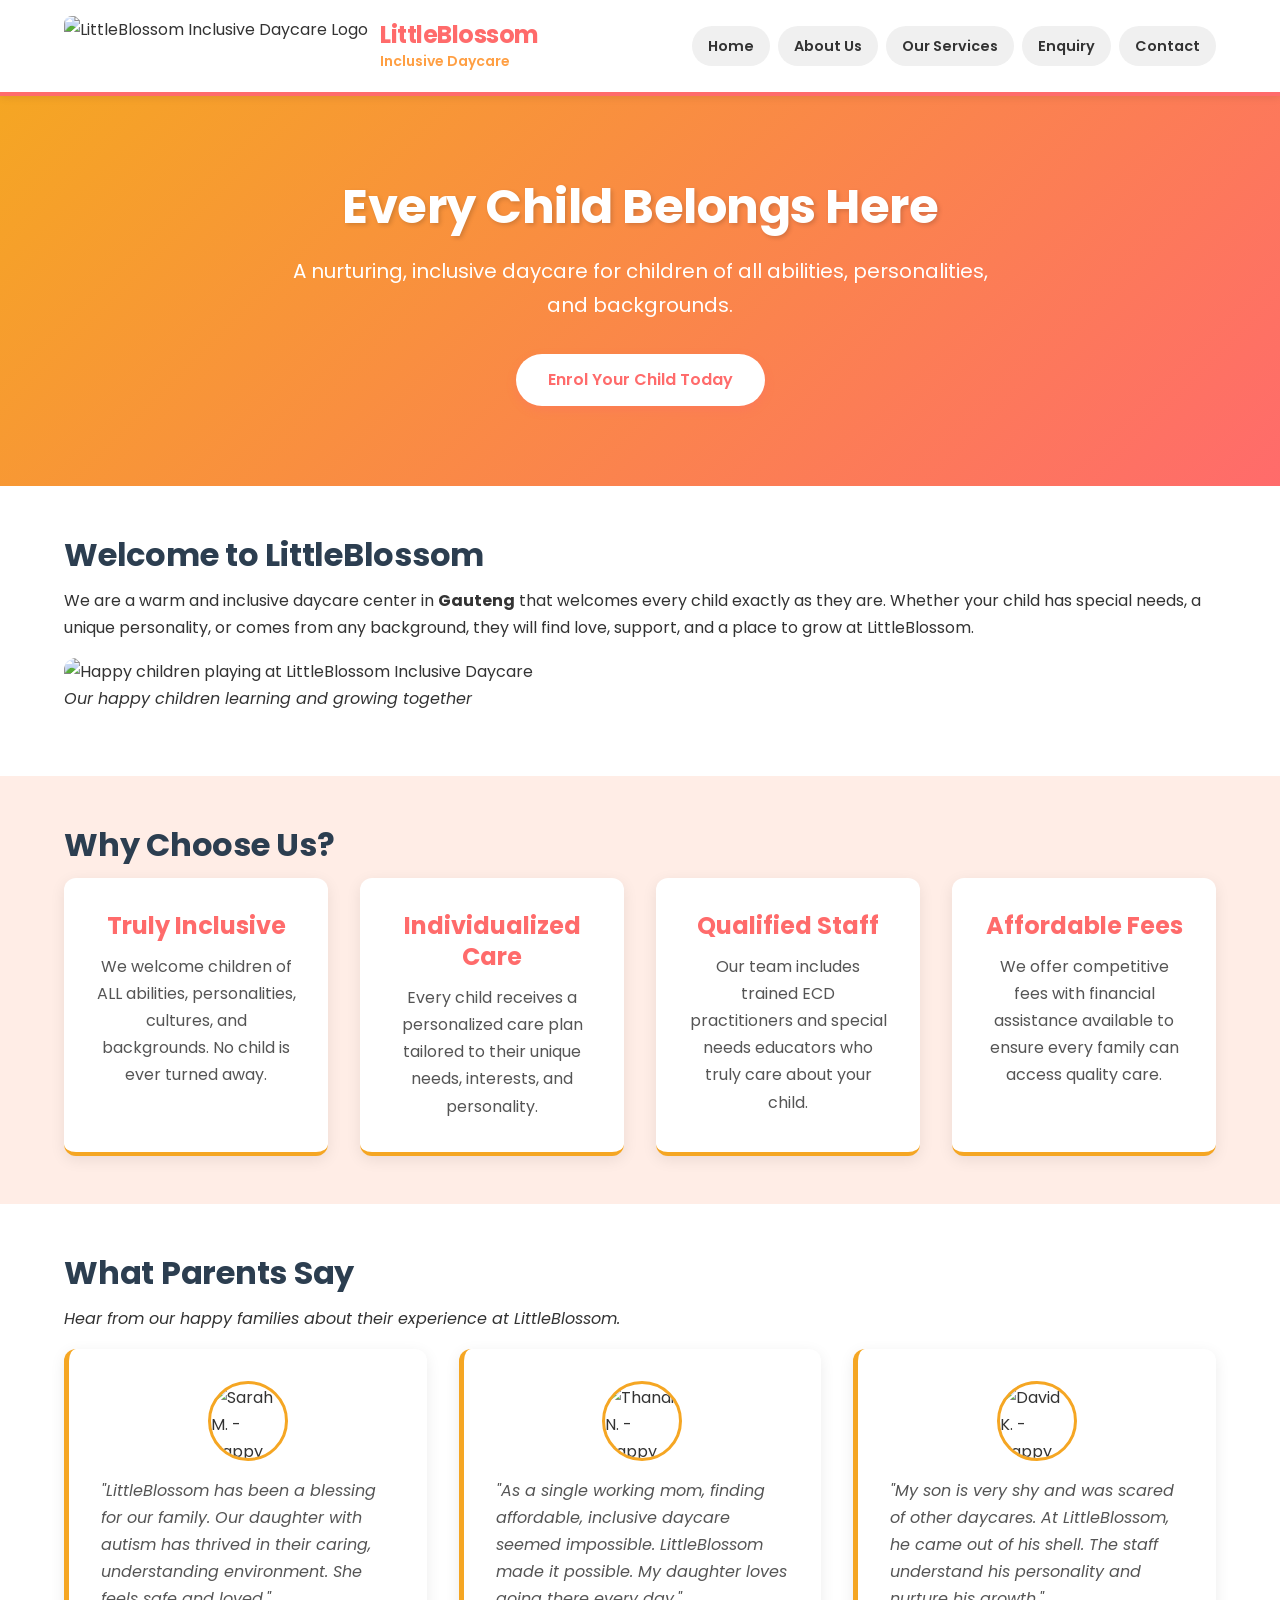
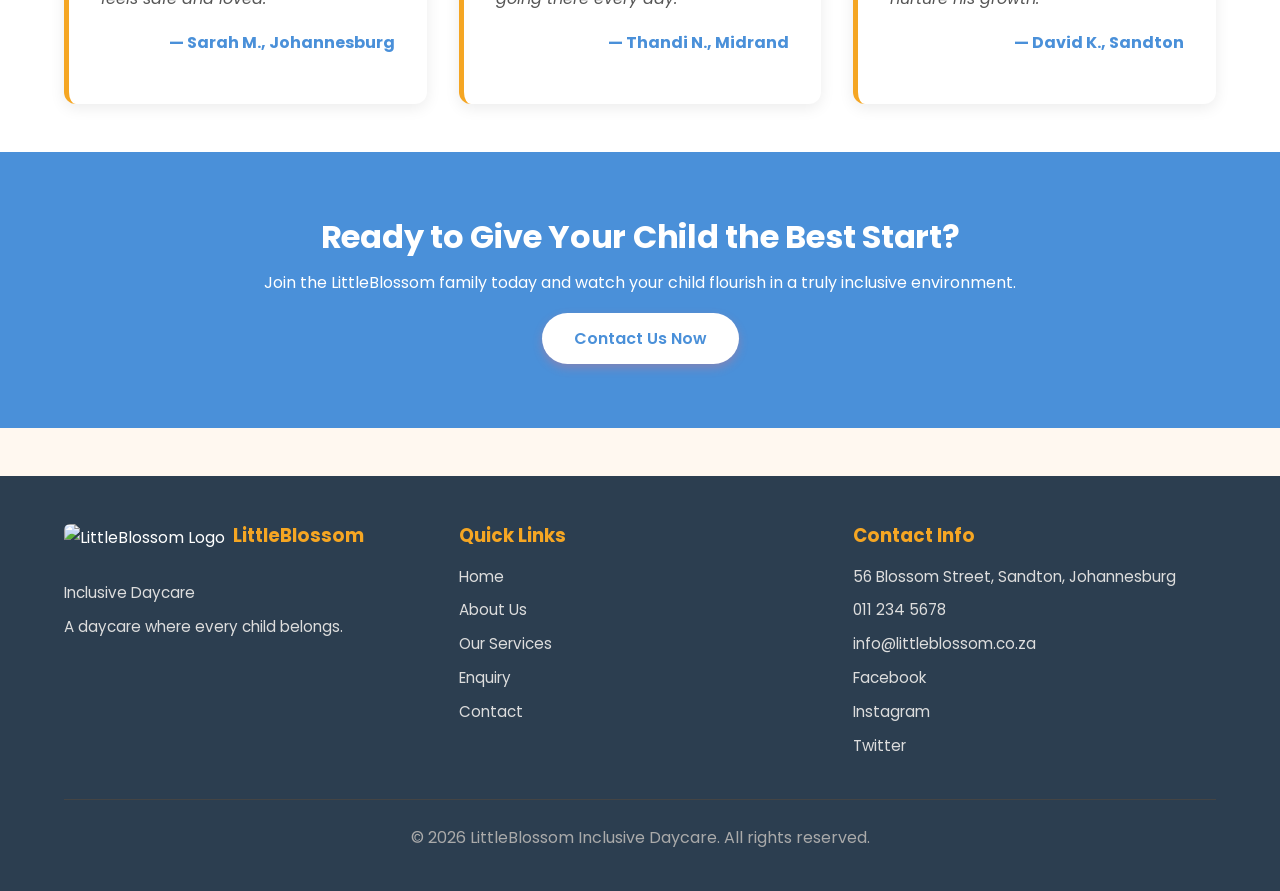
==== index.html @ a5750804 "Create index.html Part 2: Rewrote index.html with semantic HTML and linked stylesheet" ====
<!DOCTYPE html>
<html lang="en">
<head>
    <meta charset="UTF-8">
    <meta name="viewport" content="width=device-width, initial-scale=1.0">
    <meta name="description" content="LittleBlossom Inclusive Daycare - A nurturing, inclusive daycare for children of all abilities, personalities, and backgrounds in Gauteng.">
    <meta name="keywords" content="daycare, inclusive daycare, childcare, special needs daycare, Gauteng, Sandton">
    <meta name="author" content="Precious Tebogo Mokgobu">
    <title>LittleBlossom Inclusive Daycare - Home</title>
    
    <!-- Google Fonts: Poppins and Open Sans -->
    <link rel="preconnect" href="https://fonts.googleapis.com">
    <link rel="preconnect" href="https://fonts.gstatic.com" crossorigin>
    <link href="https://fonts.googleapis.com/css2?family=Poppins:wght@300;400;600;700&family=Open+Sans:wght@400;600&display=swap" rel="stylesheet">
    
    <!-- External Stylesheet -->
    <link rel="stylesheet" href="css/style.css">
</head>
<body>

    <!-- ========================================== -->
    <!-- HEADER SECTION - Logo and Navigation -->
    <!-- ========================================== -->
    <header>
        <div class="container header-content">
            
            <!-- Logo with image and text -->
            <div class="logo">
                <img src="images/logo.jpeg" alt="LittleBlossom Inclusive Daycare Logo">
                <div class="logo-text">
                    <h1>LittleBlossom</h1>
                    <p>Inclusive Daycare</p>
                </div>
            </div>
            
            <!-- Navigation Menu - Links to all 5 pages -->
            <nav>
                <a href="index.html">Home</a>
                <a href="about.html">About Us</a>
                <a href="services.html">Our Services</a>
                <a href="enquiry.html">Enquiry</a>
                <a href="contact.html">Contact</a>
            </nav>
            
        </div>
    </header>

    <!-- ========================================== -->
    <!-- MAIN CONTENT -->
    <!-- ========================================== -->
    <main>

        <!-- ========================================== -->
        <!-- HERO SECTION - Welcome banner -->
        <!-- ========================================== -->
        <section class="hero">
            <div class="container">
                <h1>Every Child Belongs Here</h1>
                <p>A nurturing, inclusive daycare for children of all abilities, personalities, and backgrounds.</p>
                <a href="enquiry.html" class="btn">Enrol Your Child Today</a>
            </div>
        </section>

        <!-- ========================================== -->
        <!-- WELCOME SECTION -->
        <!-- ========================================== -->
        <section class="section-light">
            <div class="container">
                <h2>Welcome to LittleBlossom</h2>
                <p>We are a warm and inclusive daycare center in <strong>Gauteng</strong> that welcomes every child exactly as they are. Whether your child has special needs, a unique personality, or comes from any background, they will find love, support, and a place to grow at LittleBlossom.</p>
                
                <!-- Responsive image with srcset and sizes -->
                <img 
                    src="images/south-africa-cape-town-teachers-and-children-in-day-care-facility-DJ79HJ.jpg"
                    srcset="images/south-africa-cape-town-teachers-and-children-in-day-care-facility-DJ79HJ.jpg 1200w,
                            images/south-africa-cape-town-teachers-and-children-in-day-care-facility-DJ79HJ.jpg 800w,
                            images/south-africa-cape-town-teachers-and-children-in-day-care-facility-DJ79HJ.jpg 400w"
                    sizes="(max-width: 600px) 100vw, (max-width: 992px) 80vw, 1200px"
                    alt="Happy children playing at LittleBlossom Inclusive Daycare"
                    style="border-radius: 12px; margin-top: 1rem;">
                <p><em>Our happy children learning and growing together</em></p>
            </div>
        </section>

        <!-- ========================================== -->
        <!-- WHY CHOOSE US - Features Grid -->
        <!-- ========================================== -->
        <section class="section-dark">
            <div class="container">
                <h2>Why Choose Us?</h2>
                
                <div class="grid-4-col">
                    
                    <div class="card">
                        <h3>Truly Inclusive</h3>
                        <p>We welcome children of ALL abilities, personalities, cultures, and backgrounds. No child is ever turned away.</p>
                    </div>
                    
                    <div class="card">
                        <h3>Individualized Care</h3>
                        <p>Every child receives a personalized care plan tailored to their unique needs, interests, and personality.</p>
                    </div>
                    
                    <div class="card">
                        <h3>Qualified Staff</h3>
                        <p>Our team includes trained ECD practitioners and special needs educators who truly care about your child.</p>
                    </div>
                    
                    <div class="card">
                        <h3>Affordable Fees</h3>
                        <p>We offer competitive fees with financial assistance available to ensure every family can access quality care.</p>
                    </div>
                    
                </div>
            </div>
        </section>

        <!-- ========================================== -->
        <!-- TESTIMONIALS SECTION -->
        <!-- ========================================== -->
        <section class="section-light">
            <div class="container">
                <h2>What Parents Say</h2>
                <p><em>Hear from our happy families about their experience at LittleBlossom.</em></p>
                
                <div class="grid-3-col">
                    
                    <!-- Testimonial 1 -->
                    <div class="testimonial-card">
                        <img src="images/parent1.jpg" alt="Sarah M. - Happy parent at LittleBlossom Daycare">
                        <blockquote>"LittleBlossom has been a blessing for our family. Our daughter with autism has thrived in their caring, understanding environment. She feels safe and loved."</blockquote>
                        <p class="parent-name">— Sarah M., Johannesburg</p>
                    </div>
                    
                    <!-- Testimonial 2 -->
                    <div class="testimonial-card">
                        <img src="images/parent2.jpg" alt="Thandi N. - Happy parent at LittleBlossom Daycare">
                        <blockquote>"As a single working mom, finding affordable, inclusive daycare seemed impossible. LittleBlossom made it possible. My daughter loves going there every day."</blockquote>
                        <p class="parent-name">— Thandi N., Midrand</p>
                    </div>
                    
                    <!-- Testimonial 3 -->
                    <div class="testimonial-card">
                        <img src="images/parent3.webp" alt="David K. - Happy parent at LittleBlossom Daycare">
                        <blockquote>"My son is very shy and was scared of other daycares. At LittleBlossom, he came out of his shell. The staff understand his personality and nurture his growth."</blockquote>
                        <p class="parent-name">— David K., Sandton</p>
                    </div>
                    
                </div>
            </div>
        </section>

        <!-- ========================================== -->
        <!-- CALL TO ACTION SECTION -->
        <!-- ========================================== -->
        <section class="section-banner">
            <div class="container">
                <h2>Ready to Give Your Child the Best Start?</h2>
                <p>Join the LittleBlossom family today and watch your child flourish in a truly inclusive environment.</p>
                <a href="enquiry.html" class="btn" style="background-color: #FFFFFF; color: #4A90D9;">Contact Us Now</a>
            </div>
        </section>

    </main>

    <!-- ========================================== -->
    <!-- FOOTER SECTION -->
    <!-- ========================================== -->
    <footer>
        <div class="container">
            
            <div class="footer-content">
                
                <!-- Footer Column 1: About -->
                <div class="footer-section">
                    <div class="footer-logo">
                        <img src="images/logo.jpeg" alt="LittleBlossom Logo">
                        <h3>LittleBlossom</h3>
                    </div>
                    <p>Inclusive Daycare</p>
                    <p>A daycare where every child belongs.</p>
                </div>
                
                <!-- Footer Column 2: Quick Links -->
                <div class="footer-section">
                    <h3>Quick Links</h3>
                    <a href="index.html">Home</a>
                    <a href="about.html">About Us</a>
                    <a href="services.html">Our Services</a>
                    <a href="enquiry.html">Enquiry</a>
                    <a href="contact.html">Contact</a>
                </div>
                
                <!-- Footer Column 3: Contact Info -->
                <div class="footer-section">
                    <h3>Contact Info</h3>
                    <p>56 Blossom Street, Sandton, Johannesburg</p>
                    <p>011 234 5678</p>
                    <p>info@littleblossom.co.za</p>
                    <a href="#">Facebook</a>
                    <a href="#">Instagram</a>
                    <a href="#">Twitter</a>
                </div>
                
            </div>
            
            <!-- Footer bottom copyright -->
            <div class="footer-bottom">
                <p>&copy; 2026 LittleBlossom Inclusive Daycare. All rights reserved.</p>
            </div>
            
        </div>
    </footer>

</body>
</html>
---- css/style.css ----
/* ==========================================================================
   LITTLEBLOSSOM INCLUSIVE DAYCARE - MAIN STYLESHEET
   Author: Precious Tebogo Mokgobu
   Student Number: ST10510175
   Module: WEDE5020 - Web Development (Introduction)
   Part 2: Designing the Visuals - CSS Styling and Responsive Design
   ========================================================================== */

/* ==========================================================================
   1. CSS RESET & BASE STYLES
   ========================================================================== */

* {
    margin: 0;
    padding: 0;
    box-sizing: border-box;
}

html {
    font-size: 16px;
    scroll-behavior: smooth;
}

body {
    font-family: 'Poppins', 'Segoe UI', Tahoma, Geneva, Verdana, sans-serif;
    font-size: 1rem;
    line-height: 1.7;
    color: #333333;
    background-color: #FFF8F0;
}

/* ==========================================================================
   2. TYPOGRAPHY
   ========================================================================== */

h1, h2, h3, h4, h5, h6 {
    font-family: 'Poppins', sans-serif;
    font-weight: 700;
    line-height: 1.3;
    margin-bottom: 0.75rem;
    color: #2C3E50;
}

h1 { font-size: 2.5rem; letter-spacing: -0.5px; }
h2 { font-size: 2rem; letter-spacing: -0.25px; }
h3 { font-size: 1.5rem; }
h4 { font-size: 1.25rem; }

p {
    margin-bottom: 1rem;
    font-size: 1rem;
}

a {
    color: #4A90D9;
    text-decoration: none;
    transition: color 0.3s ease;
}

a:hover {
    color: #FF6B6B;
}

a:focus {
    outline: 2px solid #FF6B6B;
    outline-offset: 2px;
}

ul, ol {
    margin-left: 1.5rem;
    margin-bottom: 1rem;
}

li {
    margin-bottom: 0.5rem;
}

img {
    max-width: 100%;
    height: auto;
    display: block;
}

/* ==========================================================================
   3. LAYOUT STRUCTURE
   ========================================================================== */

.container {
    max-width: 1200px;
    margin: 0 auto;
    padding: 0 1.5rem;
}

main {
    display: block;
}

section {
    padding: 3rem 0;
}

.section-light {
    background-color: #FFFFFF;
}

.section-dark {
    background-color: #FFEDE6;
}

.section-banner {
    background-color: #4A90D9;
    color: #FFFFFF;
    text-align: center;
    padding: 4rem 1.5rem;
}

.section-banner h1,
.section-banner h2,
.section-banner p {
    color: #FFFFFF;
}

/* ==========================================================================
   4. HEADER & NAVIGATION
   ========================================================================== */

header {
    background-color: #FFFFFF;
    padding: 1rem 0;
    border-bottom: 4px solid #FF6B6B;
    box-shadow: 0 2px 8px rgba(0, 0, 0, 0.08);
    position: sticky;
    top: 0;
    z-index: 1000;
}

.header-content {
    display: flex;
    justify-content: space-between;
    align-items: center;
    flex-wrap: wrap;
    gap: 1rem;
}

.logo {
    display: flex;
    align-items: center;
    gap: 0.75rem;
}

.logo img {
    height: 60px;
    width: auto;
    border-radius: 8px;
}

.logo-text h1 {
    font-size: 1.5rem;
    margin-bottom: 0;
    color: #FF6B6B;
}

.logo-text p {
    font-size: 0.875rem;
    color: #FF9F43;
    font-weight: 600;
    margin-bottom: 0;
}

nav {
    display: flex;
    gap: 0.5rem;
    flex-wrap: wrap;
    align-items: center;
}

nav a {
    padding: 0.5rem 1rem;
    border-radius: 25px;
    font-weight: 600;
    font-size: 0.9rem;
    background-color: #F0F0F0;
    color: #333333;
    transition: all 0.3s ease;
}

nav a:hover,
nav a:focus {
    background-color: #FF6B6B;
    color: #FFFFFF;
    transform: translateY(-2px);
}

/* ==========================================================================
   5. BUTTONS
   ========================================================================== */

.btn {
    display: inline-block;
    padding: 0.75rem 2rem;
    background-color: #FF6B6B;
    color: #FFFFFF;
    border: none;
    border-radius: 30px;
    font-family: 'Poppins', sans-serif;
    font-size: 1rem;
    font-weight: 600;
    cursor: pointer;
    text-align: center;
    transition: all 0.3s ease;
    box-shadow: 0 4px 10px rgba(255, 107, 107, 0.3);
}

.btn:hover,
.btn:focus {
    background-color: #333333;
    color: #FFFFFF;
    transform: translateY(-3px);
    box-shadow: 0 6px 15px rgba(0, 0, 0, 0.2);
}

.btn:active {
    transform: translateY(-1px);
}

.btn-secondary {
    background-color: #4A90D9;
    box-shadow: 0 4px 10px rgba(74, 144, 217, 0.3);
}

.btn-secondary:hover,
.btn-secondary:focus {
    background-color: #333333;
}

/* ==========================================================================
   6. HERO SECTION
   ========================================================================== */

.hero {
    background: linear-gradient(135deg, #F5A623 0%, #FF6B6B 100%);
    color: #FFFFFF;
    text-align: center;
    padding: 5rem 1.5rem;
}

.hero h1 {
    color: #FFFFFF;
    font-size: 3rem;
    margin-bottom: 1rem;
    text-shadow: 2px 2px 4px rgba(0, 0, 0, 0.15);
}

.hero p {
    color: #FFFFFF;
    font-size: 1.25rem;
    max-width: 700px;
    margin: 0 auto 2rem auto;
}

.hero .btn {
    background-color: #FFFFFF;
    color: #FF6B6B;
}

.hero .btn:hover {
    background-color: #333333;
    color: #FFFFFF;
}

/* ==========================================================================
   7. GRID LAYOUTS
   ========================================================================== */

.grid-2-col {
    display: grid;
    grid-template-columns: repeat(2, 1fr);
    gap: 2rem;
}

.grid-3-col {
    display: grid;
    grid-template-columns: repeat(3, 1fr);
    gap: 2rem;
}

.grid-4-col {
    display: grid;
    grid-template-columns: repeat(4, 1fr);
    gap: 2rem;
}

/* ==========================================================================
   8. CARDS
   ========================================================================== */

.card {
    background-color: #FFFFFF;
    padding: 2rem;
    border-radius: 12px;
    box-shadow: 0 4px 15px rgba(0, 0, 0, 0.08);
    text-align: center;
    transition: transform 0.3s ease, box-shadow 0.3s ease;
    border-bottom: 4px solid #F5A623;
}

.card:hover {
    transform: translateY(-8px);
    box-shadow: 0 12px 30px rgba(0, 0, 0, 0.15);
}

.card h3 {
    color: #FF6B6B;
    margin-bottom: 0.75rem;
}

.card p {
    color: #555555;
    margin-bottom: 0;
}

.team-card {
    background-color: #FFFFFF;
    padding: 2rem 1rem;
    border-radius: 12px;
    text-align: center;
    box-shadow: 0 4px 15px rgba(0, 0, 0, 0.08);
    transition: transform 0.3s ease;
}

.team-card:hover {
    transform: translateY(-8px);
}

.team-card img {
    width: 150px;
    height: 150px;
    border-radius: 50%;
    object-fit: cover;
    margin: 0 auto 1rem auto;
    border: 4px solid #F5A623;
}

.team-card h3 {
    color: #4A90D9;
    font-size: 1.15rem;
    margin-bottom: 0.25rem;
}

.team-card .role {
    color: #FF6B6B;
    font-weight: 600;
    font-size: 0.9rem;
    margin-bottom: 0.75rem;
}

.team-card p {
    font-size: 0.9rem;
    color: #666666;
}

.testimonial-card {
    background-color: #FFFFFF;
    padding: 2rem;
    border-radius: 12px;
    box-shadow: 0 4px 15px rgba(0, 0, 0, 0.08);
    border-left: 5px solid #F5A623;
}

.testimonial-card img {
    width: 80px;
    height: 80px;
    border-radius: 50%;
    object-fit: cover;
    margin: 0 auto 1rem auto;
    border: 3px solid #F5A623;
}

.testimonial-card blockquote {
    font-style: italic;
    color: #555555;
    margin-bottom: 1rem;
}

.testimonial-card .parent-name {
    font-weight: 700;
    color: #4A90D9;
    text-align: right;
}

/* ==========================================================================
   9. FORMS
   ========================================================================== */

form {
    max-width: 700px;
    margin: 0 auto;
}

.form-group {
    margin-bottom: 1.25rem;
}

.form-group label {
    display: block;
    font-weight: 600;
    margin-bottom: 0.5rem;
    color: #2C3E50;
}

.form-group input,
.form-group select,
.form-group textarea {
    width: 100%;
    padding: 0.75rem 1rem;
    font-family: 'Poppins', sans-serif;
    font-size: 1rem;
    color: #333333;
    background-color: #F8F9FA;
    border: 2px solid #E0E0E0;
    border-radius: 8px;
    transition: border-color 0.3s ease, box-shadow 0.3s ease;
}

.form-group input:focus,
.form-group select:focus,
.form-group textarea:focus {
    outline: none;
    border-color: #4A90D9;
    box-shadow: 0 0 0 4px rgba(74, 144, 217, 0.15);
}

.form-group textarea {
    min-height: 150px;
    resize: vertical;
}

.form-buttons {
    display: flex;
    gap: 1rem;
    flex-wrap: wrap;
}

/* ==========================================================================
   10. TABLES
   ========================================================================== */

.table-responsive {
    overflow-x: auto;
    margin: 2rem 0;
}

table {
    width: 100%;
    border-collapse: collapse;
    background-color: #FFFFFF;
    border-radius: 12px;
    overflow: hidden;
    box-shadow: 0 4px 15px rgba(0, 0, 0, 0.08);
}

thead {
    background-color: #4A90D9;
    color: #FFFFFF;
}

th, td {
    padding: 1rem;
    text-align: left;
    border-bottom: 1px solid #EEEEEE;
}

th {
    font-weight: 700;
    font-size: 0.95rem;
    text-transform: uppercase;
    letter-spacing: 0.5px;
}

tbody tr:nth-child(even) {
    background-color: #F8F9FA;
}

tbody tr:hover {
    background-color: #FFEDE6;
}

/* ==========================================================================
   11. FOOTER
   ========================================================================== */

footer {
    background-color: #2C3E50;
    color: #FFFFFF;
    padding: 3rem 0 1.5rem 0;
    margin-top: 3rem;
}

.footer-content {
    display: grid;
    grid-template-columns: repeat(3, 1fr);
    gap: 2rem;
    margin-bottom: 2rem;
}

.footer-section h3 {
    color: #F5A623;
    margin-bottom: 1rem;
    font-size: 1.15rem;
}

.footer-section p,
.footer-section a {
    color: #DDDDDD;
    font-size: 0.95rem;
    margin-bottom: 0.5rem;
    display: block;
}

.footer-section a:hover {
    color: #F5A623;
}

.footer-logo {
    display: flex;
    align-items: center;
    gap: 0.5rem;
    margin-bottom: 1rem;
}

.footer-logo img {
    height: 40px;
    width: auto;
    border-radius: 6px;
}

.footer-bottom {
    text-align: center;
    padding-top: 1.5rem;
    border-top: 1px solid #444444;
    font-size: 0.875rem;
    color: #AAAAAA;
}

/* ==========================================================================
   12. RESPONSIVE DESIGN - MEDIA QUERIES
   ========================================================================== */

@media (max-width: 992px) {
    .grid-4-col {
        grid-template-columns: repeat(2, 1fr);
    }

    .grid-3-col {
        grid-template-columns: repeat(2, 1fr);
    }

    .hero h1 {
        font-size: 2.25rem;
    }

    .hero p {
        font-size: 1.1rem;
    }

    .footer-content {
        grid-template-columns: repeat(2, 1fr);
    }
}

@media (max-width: 600px) {
    .header-content {
        flex-direction: column;
        text-align: center;
    }

    .logo {
        flex-direction: column;
        text-align: center;
    }

    .logo-text h1 {
        font-size: 1.25rem;
    }

    nav {
        justify-content: center;
        gap: 0.35rem;
    }

    nav a {
        font-size: 0.8rem;
        padding: 0.4rem 0.75rem;
    }

    .grid-2-col,
    .grid-3-col,
    .grid-4-col {
        grid-template-columns: 1fr;
    }

    h1 { font-size: 1.75rem; }
    h2 { font-size: 1.5rem; }
    h3 { font-size: 1.25rem; }

    .hero {
        padding: 3rem 1rem;
    }

    .hero h1 {
        font-size: 1.75rem;
    }

    .hero p {
        font-size: 1rem;
    }

    section {
        padding: 2rem 0;
    }

    .footer-content {
        grid-template-columns: 1fr;
        text-align: center;
    }

    .footer-logo {
        justify-content: center;
    }

    .btn {
        width: 100%;
    }

    .form-buttons {
        flex-direction: column;
    }

    th, td {
        padding: 0.5rem;
        font-size: 0.85rem;
    }
}

@media (min-width: 1400px) {
    .container {
        max-width: 1300px;
    }
}
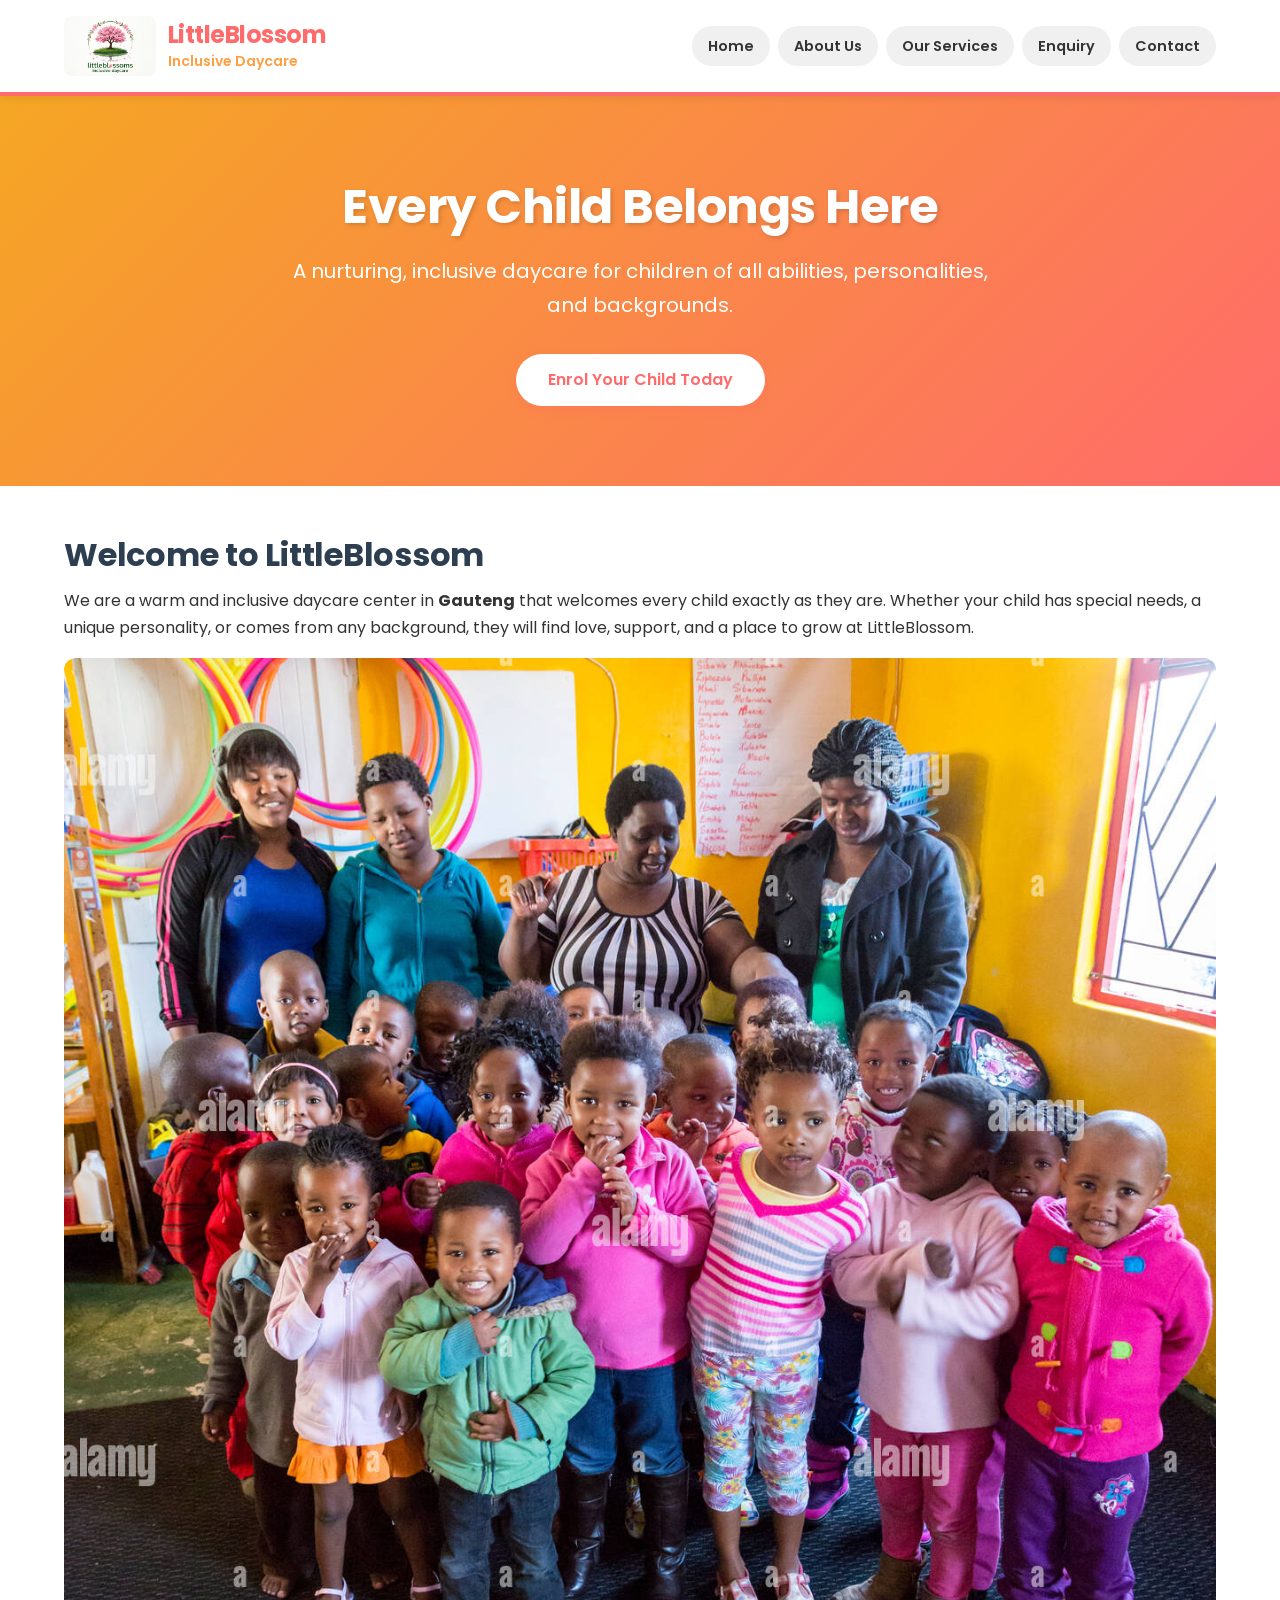
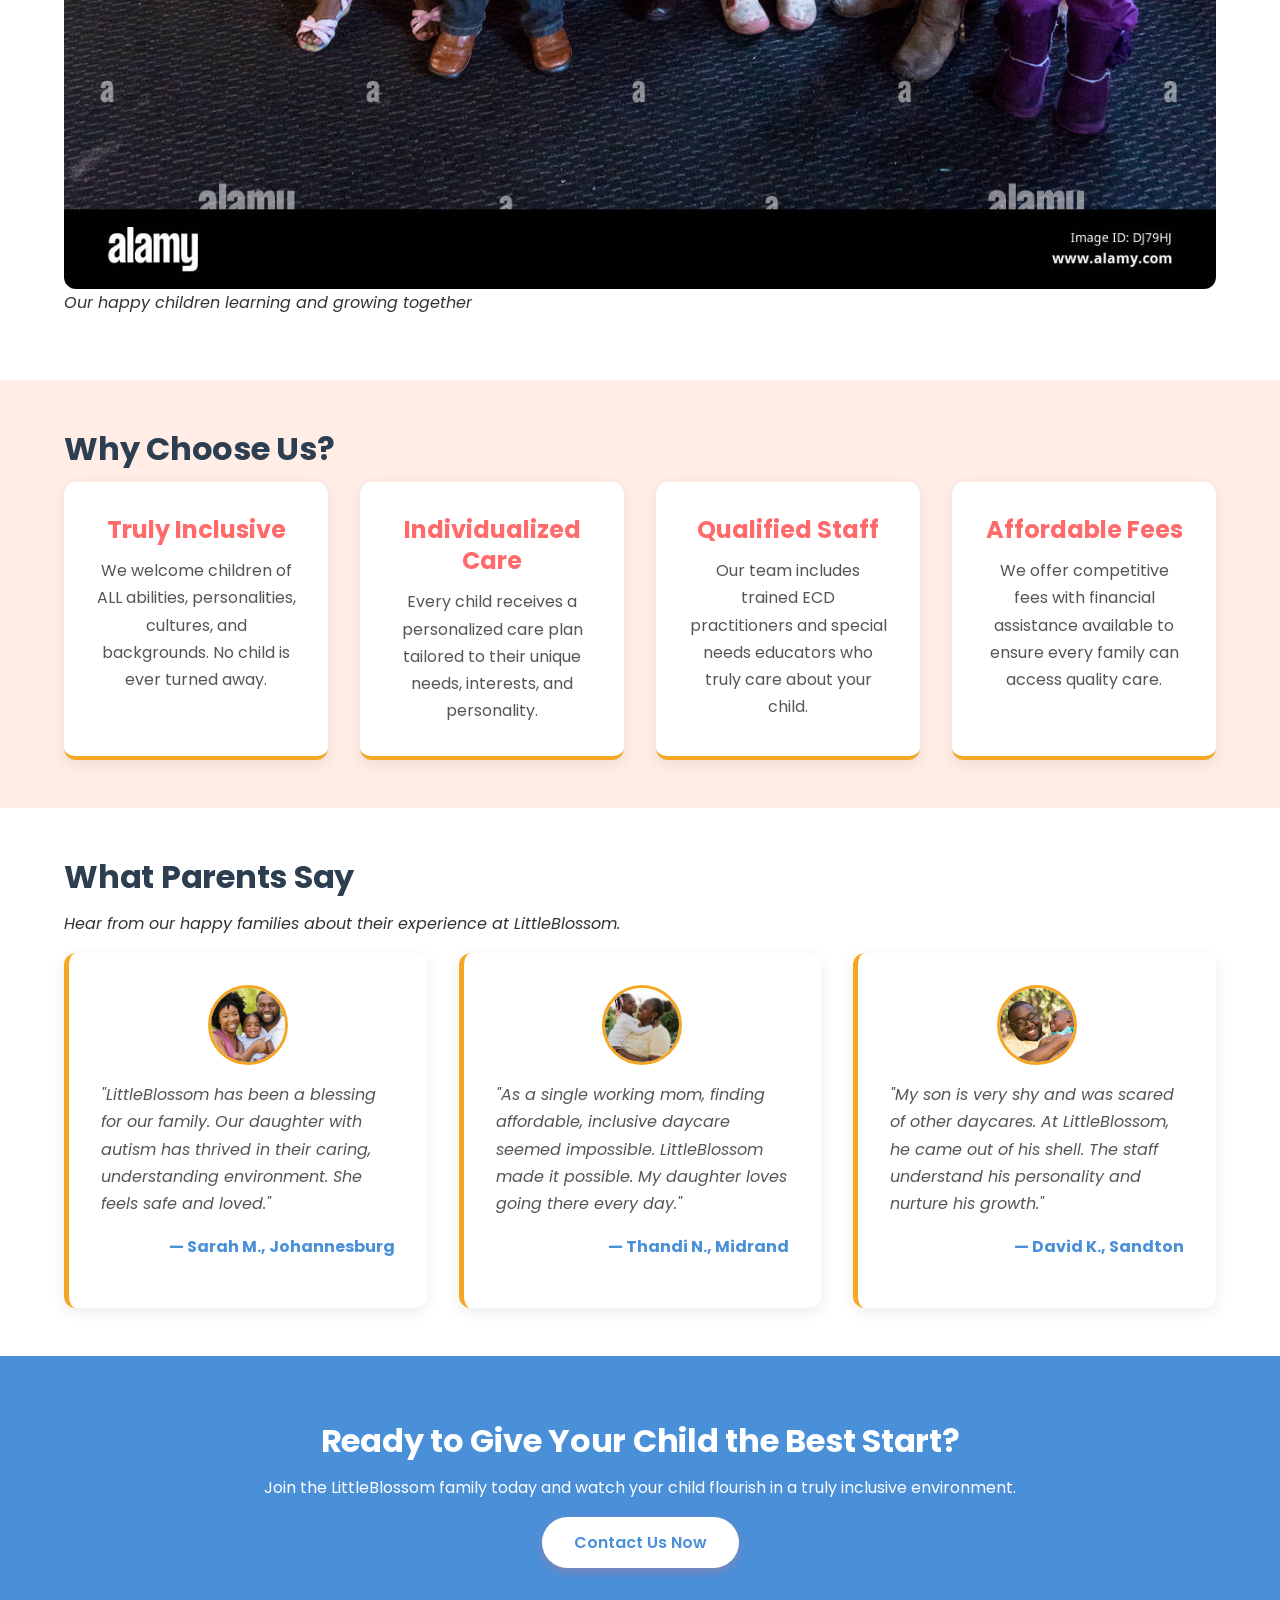
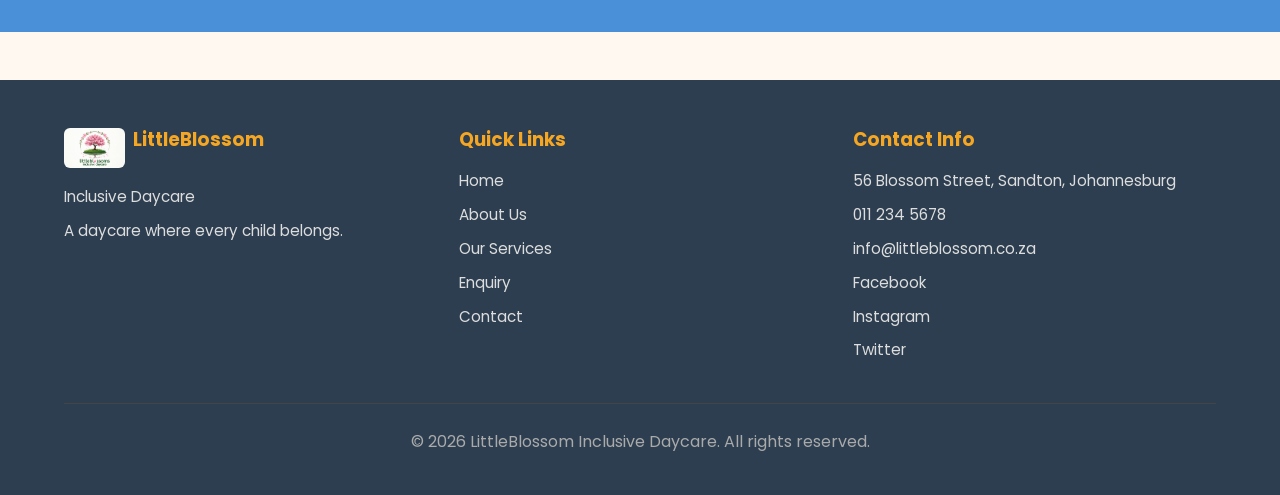
==== commit 5f4cf40b: "Update image paths to use 'Images' directory" ====
--- a/index.html
+++ b/index.html
@@ -26,7 +26,7 @@
             
             <!-- Logo with image and text -->
             <div class="logo">
-                <img src="images/logo.jpeg" alt="LittleBlossom Inclusive Daycare Logo">
+                <img src="Images/logo.jpeg" alt="LittleBlossom Inclusive Daycare Logo">
                 <div class="logo-text">
                     <h1>LittleBlossom</h1>
                     <p>Inclusive Daycare</p>
@@ -72,9 +72,9 @@
                 <!-- Responsive image with srcset and sizes -->
                 <img 
                     src="images/south-africa-cape-town-teachers-and-children-in-day-care-facility-DJ79HJ.jpg"
-                    srcset="images/south-africa-cape-town-teachers-and-children-in-day-care-facility-DJ79HJ.jpg 1200w,
-                            images/south-africa-cape-town-teachers-and-children-in-day-care-facility-DJ79HJ.jpg 800w,
-                            images/south-africa-cape-town-teachers-and-children-in-day-care-facility-DJ79HJ.jpg 400w"
+                    srcset="Images/south-africa-cape-town-teachers-and-children-in-day-care-facility-DJ79HJ.jpg 1200w,
+                            Images/south-africa-cape-town-teachers-and-children-in-day-care-facility-DJ79HJ.jpg 800w,
+                            Images/south-africa-cape-town-teachers-and-children-in-day-care-facility-DJ79HJ.jpg 400w"
                     sizes="(max-width: 600px) 100vw, (max-width: 992px) 80vw, 1200px"
                     alt="Happy children playing at LittleBlossom Inclusive Daycare"
                     style="border-radius: 12px; margin-top: 1rem;">
@@ -127,21 +127,21 @@
                     
                     <!-- Testimonial 1 -->
                     <div class="testimonial-card">
-                        <img src="images/parent1.jpg" alt="Sarah M. - Happy parent at LittleBlossom Daycare">
+                        <img src="Images/parent1.jpg" alt="Sarah M. - Happy parent at LittleBlossom Daycare">
                         <blockquote>"LittleBlossom has been a blessing for our family. Our daughter with autism has thrived in their caring, understanding environment. She feels safe and loved."</blockquote>
                         <p class="parent-name">— Sarah M., Johannesburg</p>
                     </div>
                     
                     <!-- Testimonial 2 -->
                     <div class="testimonial-card">
-                        <img src="images/parent2.jpg" alt="Thandi N. - Happy parent at LittleBlossom Daycare">
+                        <img src="Images/parent2.jpg" alt="Thandi N. - Happy parent at LittleBlossom Daycare">
                         <blockquote>"As a single working mom, finding affordable, inclusive daycare seemed impossible. LittleBlossom made it possible. My daughter loves going there every day."</blockquote>
                         <p class="parent-name">— Thandi N., Midrand</p>
                     </div>
                     
                     <!-- Testimonial 3 -->
                     <div class="testimonial-card">
-                        <img src="images/parent3.webp" alt="David K. - Happy parent at LittleBlossom Daycare">
+                        <img src="Images/parent3.webp" alt="David K. - Happy parent at LittleBlossom Daycare">
                         <blockquote>"My son is very shy and was scared of other daycares. At LittleBlossom, he came out of his shell. The staff understand his personality and nurture his growth."</blockquote>
                         <p class="parent-name">— David K., Sandton</p>
                     </div>
@@ -174,7 +174,7 @@
                 <!-- Footer Column 1: About -->
                 <div class="footer-section">
                     <div class="footer-logo">
-                        <img src="images/logo.jpeg" alt="LittleBlossom Logo">
+                        <img src="Images/logo.jpeg" alt="LittleBlossom Logo">
                         <h3>LittleBlossom</h3>
                     </div>
                     <p>Inclusive Daycare</p>
@@ -213,4 +213,4 @@
     </footer>
 
 </body>
-</html>+</html>
